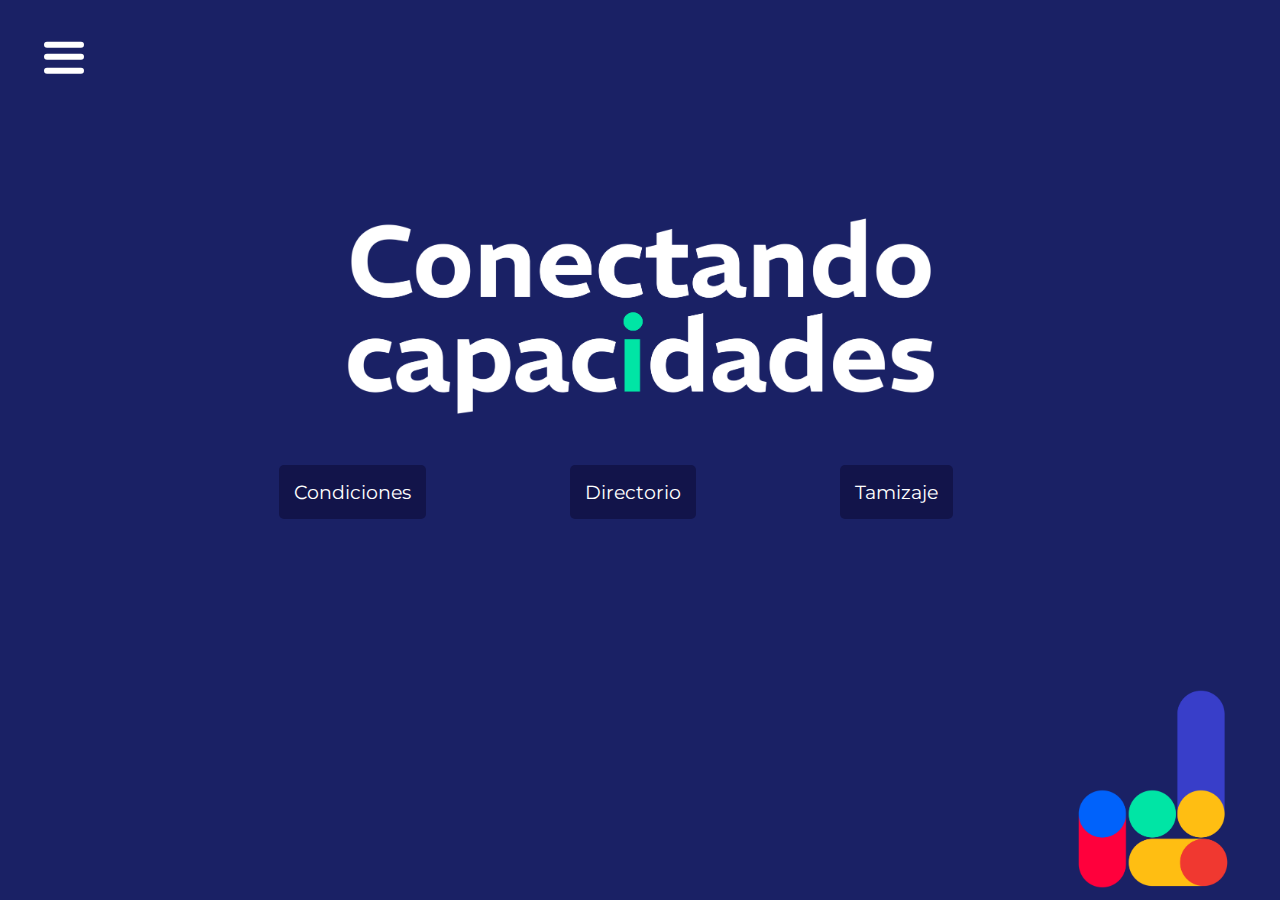
==== index.html @ 50546855 "cambios hechos en directorio y su estilo" ====
<!DOCTYPE html>
<html lang="en">

<head>
    <meta charset="UTF-8">
    <link rel="preconnect" href="https://fonts.googleapis.com" />
    <link rel="preconnect" href="https://fonts.gstatic.com" crossorigin />
    <link href="https://fonts.googleapis.com/css2?family=Montserrat:ital,wght@0,100..900;1,100..900&display=swap"
        rel="stylesheet">
    <link rel="stylesheet" href="style.css" >
    <meta name="viewport" content="width=device-width, initial-scale=1.0">
    <title>Conectando Capacidades</title>
    
</head>

<body>
    <!-- Floating Burger Menu -->
    <div class="off-screen-menu">
        <ul>
            <li class="list-menu">Menú</li>
            <li>
                <a href="#home" class="no-style">Página principal</a>
            </li>
            <li>
                <a href="/condiciones.html" class="no-style">Condiciones</a>
            </li>
            <li>
                <a href="/directorio.html" class="no-style">Directorio</a>
            </li>
            <li>
                <a href="/tamizaje.html" class="no-style">Tamizaje</a>
            </li>
        </ul>
    </div>      
    <nav>
        <div class="ham-menu">
            <span></span>
            <span></span>
            <span></span>
        </div>
    </nav>

    <section id="home" class="section home">
        <img src="logo_blanco.png" alt="Logo en blanco" class="logo"/>
        <div class="contenedor-botones">
            <button class="boton">
                <span>
                    <a href="/condiciones.html" target="_blank" class="no-style b-condiciones">Condiciones</a>
                </span>
            </button>
            <button class="boton">
                <span>
                    <a href="/directorio.html" target="_blank" class="no-style">Directorio</a>
                </span></button>
            <button class="boton">
                <span>
                 <a href="/tamizaje.html" target="_blank" class="no-style">Tamizaje</a>
                </span>
            </button>
        </div>
    </section>
        <img class="principal" alt="Elemento principal" src="elemento_principal.png"/>
    </div>

    <script src="script.js"></script>
---- style.css ----
/* Estilo para la página principal (main page)*/

* {
    margin: 0;
    padding: 0;
    box-sizing: border-box;
}

head{
    top: 0;
    background-color: #1a2165;
}

body {
    font-family: 'montserrat';
    font-size: 3rem;
    background-color: #1a2165;
}

html {
    scroll-behavior: smooth; /* Enables smooth scrolling */
}

ul{
    list-style: none;
    border-style: none;
}

li{
    margin: 1.5rem 0 1.5rem 0.5rem;
}

a{
    text-decoration: none;
    color: white;
}

/* Estilo para el burguer menu */

.list-menu{
    margin-top: 1rem;
    font-size: 1.5rem;
    font-weight: 800;
}

.off-screen-menu{
    font-size: 0.9rem;
    color: white;
    position: fixed;
    top: 0;
    left: -15rem;
    display: inline-block;
    flex-direction: column;
    justify-content: center;
    align-items: center;
    text-align: center;
    margin-left: -2rem;
    transition: .3s ease;
    width: 10rem;
    height: 2rem;
}

.off-screen-menu.active{
    left: 10rem;
}

.off-screen-menu ul li:hover {
    background-color: rgb(92, 175,245); 
    cursor: pointer;
    border-radius: 1rem;
}

.ham-menu{
    margin: 0;
    height: 50px;
    width: 50px;
    margin-right: auto;
    position: relative;
}

.ham-menu span{
    height: 0.4rem;
    width: 80%;
    background-color: white;
    border-radius: 25px;
    position: absolute;
    top: 50%;
    left: 4rem;
    margin-top: 2rem;
    transform: translate(-50%, -50%);
    transition: .3s ease;
    cursor: pointer;
}

.ham-menu span:nth-child(1){
    top: 25%;
}

.ham-menu span:nth-child(3){
    top: 77%;
}

.ham-menu.active span:nth-child(1){
    top: 50%;
    transform: translate(-50%, -50%) rotate(45deg);
}

.ham-menu.active span:nth-child(2){
    opacity: 0;
}

.ham-menu.active span:nth-child(3){
    top: 50%;
    transform: translate(-50%, -40%) rotate(-45deg);
}

/* Estilo para el logo y botones */

.home {
    background-color: #1a2165; /* Green */
    flex-direction: column;
    padding: 3rem;
}

.section {
    height: 100%;
    display: flex;
    justify-content: center;
    align-items: center;
    overflow: hidden;
    margin: 0 auto;     /* Asegúrate de que el contenedor principal tenga un margen automático */

}

.logo{
    width: 50%;
    margin-top: 10%;
}

.contenedor-botones{
    display: flex;
    gap: 10px;
    justify-content: space-around;
    margin-left: -4%;
}

.boton {
    flex: 1; /* Todos los botones ocupan el mismo ancho */
    padding: 15px 20px; /* Espaciado dentro del botón */
    font-size: 1.2rem;
    font-family: 'montserrat';
    text-align: center;
    background-color: rgb(18, 20, 74);
    color: white;
    border: none;
    cursor: pointer;
    border-radius: 5px;
    transition: background-color 0.3s;
    margin: 2rem 3rem 17rem 3rem;
}

.boton:hover {
    background-color: rgb(92, 175,245);
}

.principal{
    position: absolute;
    right: 50px;
    bottom: 1%;
    width: 12%;
    height: auto;
}

.button-return-home {
    position: fixed;
    top: 3%;
    right: 3%;
    border: none;
    background-color: transparent; /* Changed from 'none' to 'transparent' */
    margin: 0; /* Reset margins */
    padding: 10px; /* Add padding for better clickability */
    z-index: 1000; /* Ensures it stays on top of other elements */
    cursor: pointer;
}

/* Media queries para responsive design */

@media (max-width: 480px) {

    .section{
        margin-top: 20%;
    }

    li{
        margin: 0.7rem;
    }

    .list-menu{
        margin-top: 0.5rem;
        font-size: 1.5rem;
        font-weight: 700;
    }
    .ham-menu{
        height: 1.5rem;
        width: 3rem;
    }
    .ham-menu span{
        height: 0.2rem;
        width: 2rem;
        left: 1.5rem;
        margin-top: 0.7rem;
    }
    .off-screen-menu{
        font-size: 0.8rem;
        margin-left: 0.1rem;

    }
    .off-screen-menu.active{
        left: 1rem;
    }
  }

/* Para móviles (max-width: 767px) */
@media (max-width: 767px) {
    body {
        font-size: 1.5rem; /* Tamaño de fuente más pequeño en móviles */
    }

    .logo {
        width: 80%; /* Logo más grande en móviles */
        margin-top: 5%;
    }

    .contenedor-botones {
        flex-direction: column;
        gap: 1rem;
        margin-left: 0; /* Centra los botones en móviles */
    }

    .boton {
        margin: 1rem;
        font-size: 1rem; /* Botones más pequeños en móviles */
        padding: 10px;
    }

    .principal {
        right: 20px;
        width: 30%;
    }

    .ham-menu span {
        width: 50%; /* Ajustar el tamaño del menú hamburguesa en móviles */
    }
}

/* Para tabletas (min-width: 768px y max-width: 1024px) */
@media (min-width: 768px) and (max-width: 1024px) {

    body {
        font-size: 2rem; /* Tamaño de fuente moderado para tabletas */
    }

    .list-menu{
        margin-top: 2rem;
    }

    .off-screen-menu{
        font-size: 1.1rem;
        margin-left: -7rem;
    }

    .section{
        margin-top: 25%;
    }

    .logo {
        width: 60%; /* Tamaño del logo moderado */
    }

    .contenedor-botones {
        gap: 2rem;
    }

    .boton {
        margin: 2rem 1rem 10rem 1rem; /* Ajustar el espaciado en tabletas */
        padding: 12px;
        font-size: 1.1rem;
    }

    .principal {
        right: 30px;
        width: 20%;
    }

    .ham-menu {
        width: 8%;
    }

    .ham-menu span {
        width: 70%; /* Ajustar el tamaño del menú hamburguesa */
        left: 3rem;
        margin-top: 1rem;
    }
}

/* Para pantallas de escritorio (min-width: 1025px) */
@media (min-width: 1025px) {
    body {
        font-size: 2.5rem; /* Tamaño de fuente más grande para pantallas */
    }

    .logo {
        width: 50%;
    }

    .contenedor-botones {
        gap: 3rem;
    }

    .boton {
        margin: 3rem;
        padding: 15px;
        font-size: 1.2rem; /* Tamaño de los botones más grande */
    }

    .principal {
        right: 50px;
        width: 12%;
    }

    .ham-menu span {
        width: 80%; /* Tamaño del menú hamburguesa en escritorio */
    }
}

/*TAMIZAJE*/

/* Welcome Screen Styles */
.header-welcome{
    color: white;
    margin-bottom: 2rem;
}

.welcome-screen {
    font-family: 'montserrat';
    font-weight: 500;
    display: flex;
    flex-direction: column;
    justify-content: center;
    align-items: center;
    text-align: center;
    height: 100vh; /* Full height for centering */
    background-color: #1a2165;
    transition: opacity 0.5s ease; /* Transition for fade-out effect */
    opacity: 1; /* Initial opacity */
    position: absolute; /* Positioned to overlay the entire screen */
    top: 20%;
    left: 2.5%;
    right: 2.5%;
    bottom: 0;
    color: rgb(62, 227,148); /* Font color for the welcome message */
    font-size: 1.3rem;
} 

.welcome-screen.fade-out {
    opacity: 0; /* Fades out when class is added */
    pointer-events: none; /* Prevent interactions after fading */
}

/* Questionnaire Container */
body{
    color: white;
}

.question-container {
    display: none; /* Hide the questionnaire initially */
    width: 90%; /* Full width for responsive design */
    max-width: 600px; /* Max width for larger screens */
    height: 400px; /* Fixed height to keep each question centered */
    color: white;
    font-family: 'montserrat';
    font-size: 1.5rem;
    flex-direction: column;
    justify-content: center;
    align-items: center;
    position: fixed; /* Use fixed positioning for centering */
    top: 45%;
    left: 50%;
    transform: translate(-50%, -50%); /* Center horizontally and vertically */
    background-color: #1a2165; /* Ensure it has the same background color */
    padding: 20px; /* Add padding for space around content */
    border-radius: 15px; /* Rounded corners */
    opacity: 0; /* Initially invisible */
    transition: opacity 0.5s ease; /* Smooth fade-in effect */
    z-index: 1; /* Ensure it stays above other elements */
}

/* Active class for question container to fade in */
.question-container.active {
    display: flex; /* Make it visible */
    opacity: 1; /* Fade-in effect */
}

/* Question Screens */
.question-screen {
    position: absolute; /* Absolute positioning within the container */
    width: 100%;
    height: 100%;
    display: flex;
    justify-content: center;
    align-items: center;
    flex-direction: column; /* Center the content vertically */
    text-align: center;
    color: white;
    opacity: 0;
    transform: translateY(100%);
    transition: transform 0.5s ease, opacity 0.5s ease;
}

.question-screen.active {
    opacity: 1;
    transform: translateY(0);
}

/* Question Images */
.question-image {
    position: absolute; /* Position relative to the question container */
    bottom: -3%; /* Place near the bottom */
    right: -10%; /* Place near the right */
    max-width: 35%; /* Max width of the image */
    width: 100%; /* Responsive width */
    height: auto; /* Maintain aspect ratio */
    opacity: 0; /* Initially hidden */
    transition: opacity 0.5s ease; /* Fade-in/out effect */
}

.question-screen.active .question-image {
    opacity: 1; /* Make image visible with the question */
}

/* Response Buttons */
.button-container {
    display: flex;
    gap: 20px; /* Space between buttons */
    margin-top: 20px; /* Margin between question and buttons */
}

.response-button {
    width: 10rem;
    padding: 1rem;
    border: none;
    border-radius: 5rem;
    font-size: 1.2rem;
    font-weight: 600;
    cursor: pointer;
    transition: background-color 0.3s ease;
}

.yes{
    background-color: #ffc107;
    color: #1a2165;
}

.no{
    background-color: #002b7a;
    color: white;
}

.response-button:hover {
    background-color: #ff9800;
}

/* Start Button */
.start-button {
    font-size: 1.2rem;
    padding: 15px 20px;
    font-family: 'montserrat';
    text-align: center;
    background-color: rgb(18, 20, 74);
    color: white;
    border: none;
    cursor: pointer;
    border-radius: 5px;
    transition: background-color 0.3s;
    margin: 2rem 3rem 17rem 3rem;
}

.start-button:hover {
    background-color: rgb(92, 175,245);
}

/* Progress Bar */
.progress-container {
    position: absolute;
    top: 6rem;
    left: 5%;
    width: 90%;
    height: 10px;
    background-color: rgb(62, 227,148);
    border-radius: 10px;
}

.progress {
    height: 100%;
    width: 0;
    background-color: #007bff;
    transition: width 0.5s ease;
    border-radius: 10px;
}

/* Animated Circle */
.animated-circle {
    position: fixed; /* Positioned relative to the entire viewport */
    bottom: 50px; /* Position slightly above the bottom of the page */
    left: 50%; /* Start at the center */
    transform: translateX(-50%); /* Adjust to be centered */
    width: 30px;
    height: 30px;
    background-color: #ffc107;
    border-radius: 50%;
    animation: moveCircle 2s infinite ease-in-out;
}

/* Animation for the circle */
@keyframes moveCircle {
    0% {
        transform: translateX(-50%);
    }
    50% {
        transform: translateX(calc(100% - 30px)); /* Move to the right side */
    }
    100% {
        transform: translateX(-50%);
    }
}

/* Final query container */
.final-query {
    margin-top: 50px;
    text-align: center;
    font-size: 18px;
    color: #333;
    background-color: #f9f9f9;
    padding: 20px;
    border-radius: 8px;
    box-shadow: 0 0 10px rgba(0, 0, 0, 0.1);
    transition: opacity 0.5s ease;
}

/* Popup overlay styles */
.popup-overlay {
    position: fixed;
    top: 0;
    left: 0;
    width: 100%;
    height: 100%;
    background: rgba(0, 0, 0, 0.5);
    display: none; /* Hidden initially */
    justify-content: center;
    align-items: center;
    z-index: 1000;
}

/* Popup content styles */
.popup-content {
    background: #fff;
    padding: 20px 40px;
    border-radius: 10px;
    text-align: center;
    max-width: 500px;
    width: 90%;
    box-shadow: 0 0 20px rgba(0, 0, 0, 0.1);
    transform: translateY(-30px);
    opacity: 0;
    transition: opacity 0.3s ease, transform 0.3s ease;
}

/* Text inside popup */
.popup-content p {
    font-size: 16px;
    color: #333;
    margin-bottom: 20px;
}

/* Close button */
.popup-close-button {
    background: #007bff;
    color: #fff;
    border: none;
    padding: 10px 20px;
    cursor: pointer;
    border-radius: 5px;
    transition: background 0.3s ease;
}

.popup-close-button:hover {
    background: #0056b3;
}


/* Media queries para responsive design */
@media (max-width: 480px) {
    li{
        margin: 0.7rem;
    }

    .list-menu{
        margin-top: 0.5rem;
        font-size: 1.5rem;
        font-weight: 700;
    }
    .ham-menu{
        height: 1.5rem;
        width: 3rem;
    }
    .ham-menu span{
        height: 0.2rem;
        width: 2rem;
        left: 1.5rem;
        margin-top: 0.7rem;
    }
    .off-screen-menu{
        font-size: 0.8rem;
        margin-left: 0.1rem;

    }
    .off-screen-menu.active{
        left: 1rem;
    }
    .header-welcome{
        margin-top: 50%;
        margin-bottom: 1.2rem;
    }
    .welcome-screen{
        font-size: 0.8rem;
        left: 2%;
        right: 2%;
        top: 9%;
    }
    .start-button{
        font-size: 0.8rem;
    }
    .question-container{
        width: 75%;
        height: 55%;
        font-size: 0.8rem;
        top: 50%;
    }
    .response-button{
        width: 7rem;
        font-size: 0.8rem;
        padding: 5%;
    }
    .question-image{
        bottom: -25%;
        right: -10%;
        max-width: 50%;
    }
    .button-return-home{
        top: 2%;
        right: 3%;
        max-width: 15%;
    }
    .progress-container{
        top: 10%;
        left: 6%;
        width: 88%;
    }
  }

/* Para móviles (max-width: 767px) */
@media (max-width: 767px) {
    li{
        margin: 0.7rem;
    }

    .list-menu{
        margin-top: 0.5rem;
        font-size: 1.5rem;
        font-weight: 700;
    }
    .ham-menu{
        height: 1.5rem;
        width: 3rem;
        margin-top: 3%;
        margin-left: 3%;
    }
    .ham-menu span{
        height: 0.2rem;
        width: 2rem;
        left: 1.5rem;
        margin-top: 0.7rem;
    }
    .off-screen-menu{
        font-size: 0.8rem;
        margin-left: 0.1rem;

    }
    .off-screen-menu.active{
        left: 1rem;
    }
    .welcome-screen{
        top: 15%; 
    }
    .question-container{
        top: 50%;
    }
    .button-return-home{
        top: 2%;
        right: 3%;
        max-width: 15%;
    }
}

/* Para tabletas (min-width: 768px y max-width: 1024px) */
@media (min-width: 768px) and (max-width: 1024px) {
    .welcome-screen{
        top: 15%;
    }
    .question-container{
        top: 48%;
    }
    .button-return-home{
        top: 2%;
    }
    .question-image{
        max-width: 35%;
        bottom: -60%;
    }
}

/* Para pantallas de escritorio (min-width: 1025px) */
@media (min-width: 1025px) {
    
}
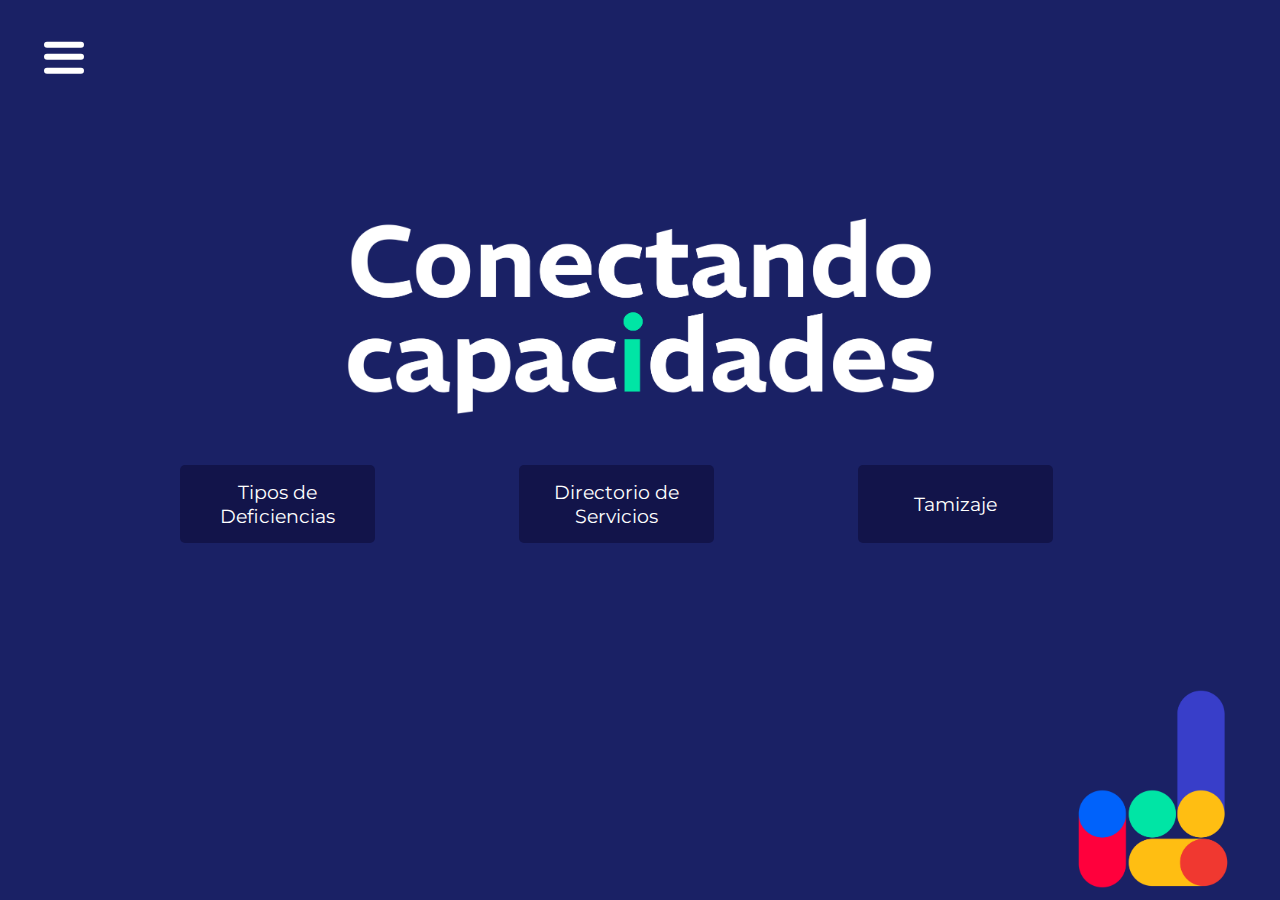
==== commit ad81193e: "agregadas db de condiciones y deficiencias" ====
--- a/index.html
+++ b/index.html
@@ -19,16 +19,16 @@
         <ul>
             <li class="list-menu">Menú</li>
             <li>
-                <a href="#home" class="no-style">Página principal</a>
+                <a href="index.html" class="no-style">Página Principal</a>
             </li>
             <li>
-                <a href="/condiciones.html" class="no-style">Condiciones</a>
+                <a href="guia.html" class="no-style">Tipos de Deficiencias</a>
             </li>
             <li>
-                <a href="/directorio.html" class="no-style">Directorio</a>
+                <a href="directorio.html" class="no-style">Directorio de Servicios</a>
             </li>
             <li>
-                <a href="/tamizaje.html" class="no-style">Tamizaje</a>
+                <a href="tamizaje.html" class="no-style">Tamizaje</a>
             </li>
         </ul>
     </div>      
@@ -45,16 +45,16 @@
         <div class="contenedor-botones">
             <button class="boton">
                 <span>
-                    <a href="/condiciones.html" target="_blank" class="no-style b-condiciones">Condiciones</a>
+                    <a href="guia.html" target="_blank" class="no-style b-condiciones">Tipos de Deficiencias</a>
                 </span>
             </button>
             <button class="boton">
                 <span>
-                    <a href="/directorio.html" target="_blank" class="no-style">Directorio</a>
+                    <a href="directorio.html" target="_blank" class="no-style">Directorio de Servicios</a>
                 </span></button>
             <button class="boton">
                 <span>
-                 <a href="/tamizaje.html" target="_blank" class="no-style">Tamizaje</a>
+                 <a href="tamizaje.html" target="_blank" class="no-style">Tamizaje</a>
                 </span>
             </button>
         </div>
--- a/style.css
+++ b/style.css
@@ -425,7 +425,7 @@
 /* Question Images */
 .question-image {
     position: absolute; /* Position relative to the question container */
-    bottom: -3%; /* Place near the bottom */
+    bottom: -20%; /* Place near the bottom */
     right: -10%; /* Place near the right */
     max-width: 35%; /* Max width of the image */
     width: 100%; /* Responsive width */
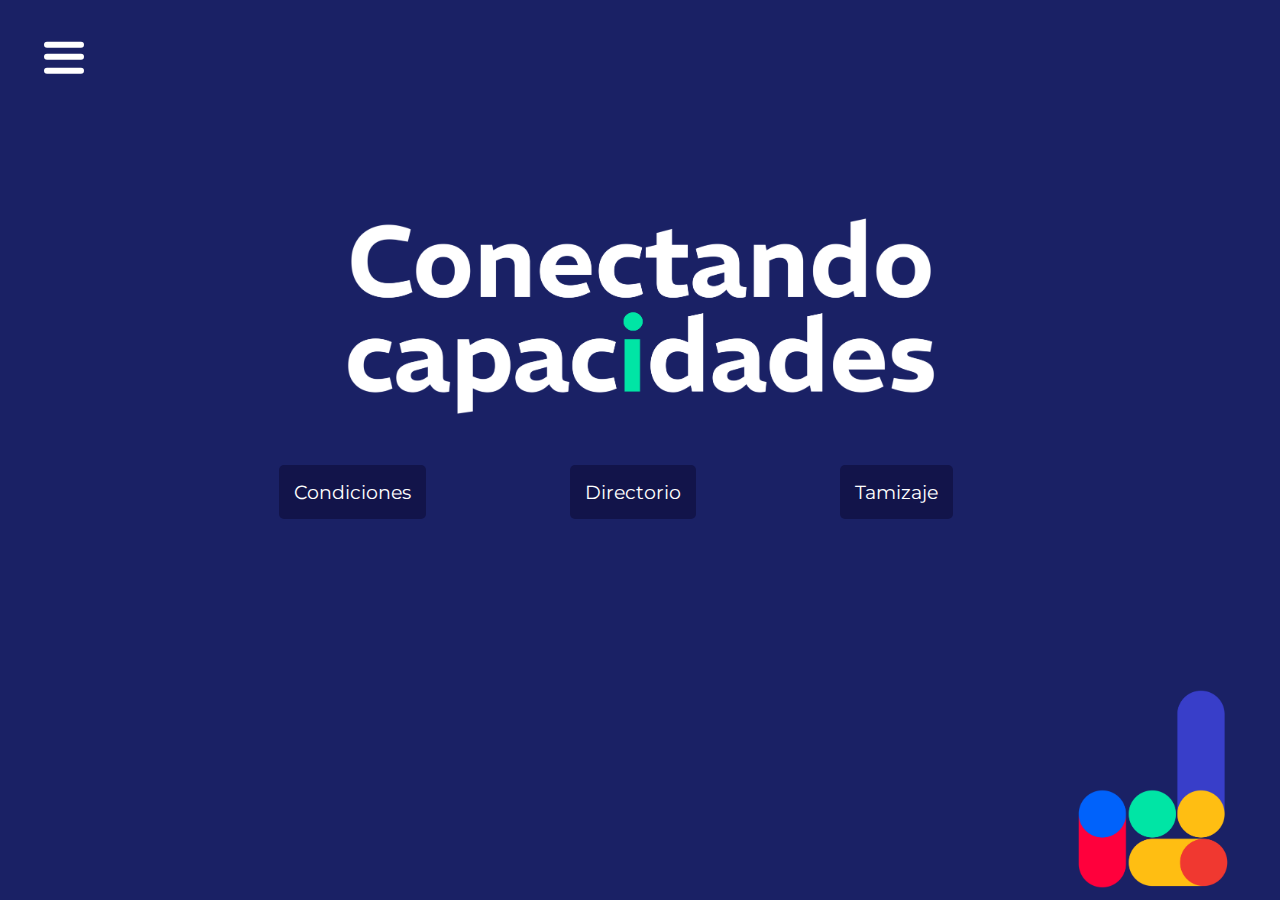
==== commit de17eb90: "cambios en responsive design" ====
--- a/index.html
+++ b/index.html
@@ -17,15 +17,14 @@
     <!-- Floating Burger Menu -->
     <div class="off-screen-menu">
         <ul>
-            <li class="list-menu">Menú</li>
             <li>
                 <a href="index.html" class="no-style">Página Principal</a>
             </li>
             <li>
-                <a href="guia.html" class="no-style">Tipos de Deficiencias</a>
+                <a href="condiciones.html" class="no-style">Condiciones</a>
             </li>
             <li>
-                <a href="directorio.html" class="no-style">Directorio de Servicios</a>
+                <a href="directorio.html" class="no-style">Directorio</a>
             </li>
             <li>
                 <a href="tamizaje.html" class="no-style">Tamizaje</a>
@@ -45,12 +44,12 @@
         <div class="contenedor-botones">
             <button class="boton">
                 <span>
-                    <a href="guia.html" target="_blank" class="no-style b-condiciones">Tipos de Deficiencias</a>
+                    <a href="condiciones.html" target="_blank" class="no-style b-condiciones">Condiciones</a>
                 </span>
             </button>
             <button class="boton">
                 <span>
-                    <a href="directorio.html" target="_blank" class="no-style">Directorio de Servicios</a>
+                    <a href="directorio.html" target="_blank" class="no-style">Directorio</a>
                 </span></button>
             <button class="boton">
                 <span>
--- a/style.css
+++ b/style.css
@@ -27,7 +27,7 @@
 }
 
 li{
-    margin: 1.5rem 0 1.5rem 0.5rem;
+    margin: 0.5rem 0 0.5rem 0.5rem;
 }
 
 a{
@@ -37,27 +37,21 @@
 
 /* Estilo para el burguer menu */
 
-.list-menu{
-    margin-top: 1rem;
-    font-size: 1.5rem;
-    font-weight: 800;
-}
-
 .off-screen-menu{
     font-size: 0.9rem;
     color: white;
     position: fixed;
-    top: 0;
+    top: 2rem;
     left: -15rem;
     display: inline-block;
     flex-direction: column;
     justify-content: center;
     align-items: center;
     text-align: center;
-    margin-left: -2rem;
+    margin-left: -5rem;
     transition: .3s ease;
     width: 10rem;
-    height: 2rem;
+    height: 10.5rem;
 }
 
 .off-screen-menu.active{
@@ -65,9 +59,10 @@
 }
 
 .off-screen-menu ul li:hover {
-    background-color: rgb(92, 175,245); 
     cursor: pointer;
-    border-radius: 1rem;
+    background-color: #ffc107;
+    border-radius: 2rem;
+    transition: 0.7s;
 }
 
 .ham-menu{
@@ -155,7 +150,7 @@
     border: none;
     cursor: pointer;
     border-radius: 5px;
-    transition: background-color 0.3s;
+    transition: background-color 0.7s;
     margin: 2rem 3rem 17rem 3rem;
 }
 
@@ -216,7 +211,8 @@
 
     }
     .off-screen-menu.active{
-        left: 1rem;
+        left: 1.2rem;
+        top: 0.2rem;
     }
   }
 
@@ -226,6 +222,11 @@
         font-size: 1.5rem; /* Tamaño de fuente más pequeño en móviles */
     }
 
+    .off-screen-menu.active{
+        left: 1.2rem;
+        top: 0.2rem;
+    }
+
     .logo {
         width: 80%; /* Logo más grande en móviles */
         margin-top: 5%;
@@ -269,6 +270,10 @@
         margin-left: -7rem;
     }
 
+    .off-screen-menu.active{
+        left: 12rem;
+        top: 0.8rem;
+    }
     .section{
         margin-top: 25%;
     }
@@ -354,7 +359,7 @@
     transition: opacity 0.5s ease; /* Transition for fade-out effect */
     opacity: 1; /* Initial opacity */
     position: absolute; /* Positioned to overlay the entire screen */
-    top: 20%;
+    top: 22%;
     left: 2.5%;
     right: 2.5%;
     bottom: 0;
@@ -384,7 +389,7 @@
     justify-content: center;
     align-items: center;
     position: fixed; /* Use fixed positioning for centering */
-    top: 45%;
+    top: 55%;
     left: 50%;
     transform: translate(-50%, -50%); /* Center horizontally and vertically */
     background-color: #1a2165; /* Ensure it has the same background color */
@@ -453,7 +458,7 @@
     font-size: 1.2rem;
     font-weight: 600;
     cursor: pointer;
-    transition: background-color 0.3s ease;
+    transition: background-color 0.7s ease;
 }
 
 .yes{
@@ -481,7 +486,7 @@
     border: none;
     cursor: pointer;
     border-radius: 5px;
-    transition: background-color 0.3s;
+    transition: background-color 0.7s;
     margin: 2rem 3rem 17rem 3rem;
 }
 
@@ -492,7 +497,7 @@
 /* Progress Bar */
 .progress-container {
     position: absolute;
-    top: 6rem;
+    top: 22%;
     left: 5%;
     width: 90%;
     height: 10px;
@@ -600,37 +605,7 @@
 
 /* Media queries para responsive design */
 @media (max-width: 480px) {
-    li{
-        margin: 0.7rem;
-    }
-
-    .list-menu{
-        margin-top: 0.5rem;
-        font-size: 1.5rem;
-        font-weight: 700;
-    }
-    .ham-menu{
-        height: 1.5rem;
-        width: 3rem;
-    }
-    .ham-menu span{
-        height: 0.2rem;
-        width: 2rem;
-        left: 1.5rem;
-        margin-top: 0.7rem;
-    }
-    .off-screen-menu{
-        font-size: 0.8rem;
-        margin-left: 0.1rem;
-
-    }
-    .off-screen-menu.active{
-        left: 1rem;
-    }
-    .header-welcome{
-        margin-top: 50%;
-        margin-bottom: 1.2rem;
-    }
+
     .welcome-screen{
         font-size: 0.8rem;
         left: 2%;
@@ -662,7 +637,7 @@
         max-width: 15%;
     }
     .progress-container{
-        top: 10%;
+        top: 15%;
         left: 6%;
         width: 88%;
     }
@@ -670,35 +645,7 @@
 
 /* Para móviles (max-width: 767px) */
 @media (max-width: 767px) {
-    li{
-        margin: 0.7rem;
-    }
-
-    .list-menu{
-        margin-top: 0.5rem;
-        font-size: 1.5rem;
-        font-weight: 700;
-    }
-    .ham-menu{
-        height: 1.5rem;
-        width: 3rem;
-        margin-top: 3%;
-        margin-left: 3%;
-    }
-    .ham-menu span{
-        height: 0.2rem;
-        width: 2rem;
-        left: 1.5rem;
-        margin-top: 0.7rem;
-    }
-    .off-screen-menu{
-        font-size: 0.8rem;
-        margin-left: 0.1rem;
-
-    }
-    .off-screen-menu.active{
-        left: 1rem;
-    }
+    
     .welcome-screen{
         top: 15%; 
     }
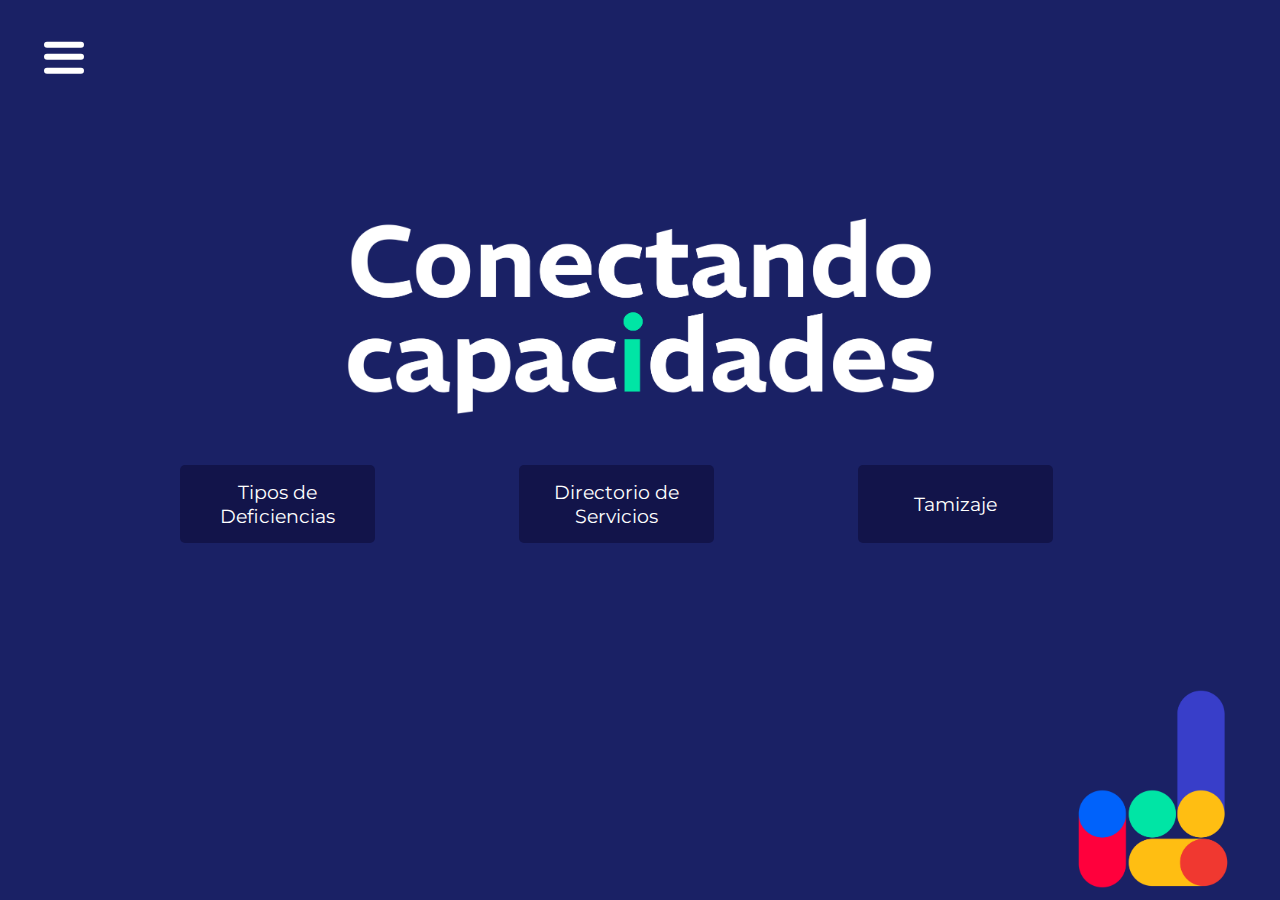
==== commit d4f49321: "Merge remote-tracking branch 'refs/remotes/origin/in_progress' into in_progress" ====
--- a/index.html
+++ b/index.html
@@ -21,10 +21,10 @@
                 <a href="index.html" class="no-style">Página Principal</a>
             </li>
             <li>
-                <a href="condiciones.html" class="no-style">Condiciones</a>
+                <a href="guia.html" class="no-style">Tipos de Deficiencias</a>
             </li>
             <li>
-                <a href="directorio.html" class="no-style">Directorio</a>
+                <a href="directorio.html" class="no-style">Directorio de Servicios</a>
             </li>
             <li>
                 <a href="tamizaje.html" class="no-style">Tamizaje</a>
@@ -44,12 +44,12 @@
         <div class="contenedor-botones">
             <button class="boton">
                 <span>
-                    <a href="condiciones.html" target="_blank" class="no-style b-condiciones">Condiciones</a>
+                    <a href="guia.html" target="_blank" class="no-style b-condiciones">Tipos de Deficiencias</a>
                 </span>
             </button>
             <button class="boton">
                 <span>
-                    <a href="directorio.html" target="_blank" class="no-style">Directorio</a>
+                    <a href="directorio.html" target="_blank" class="no-style">Directorio de Servicios</a>
                 </span></button>
             <button class="boton">
                 <span>
